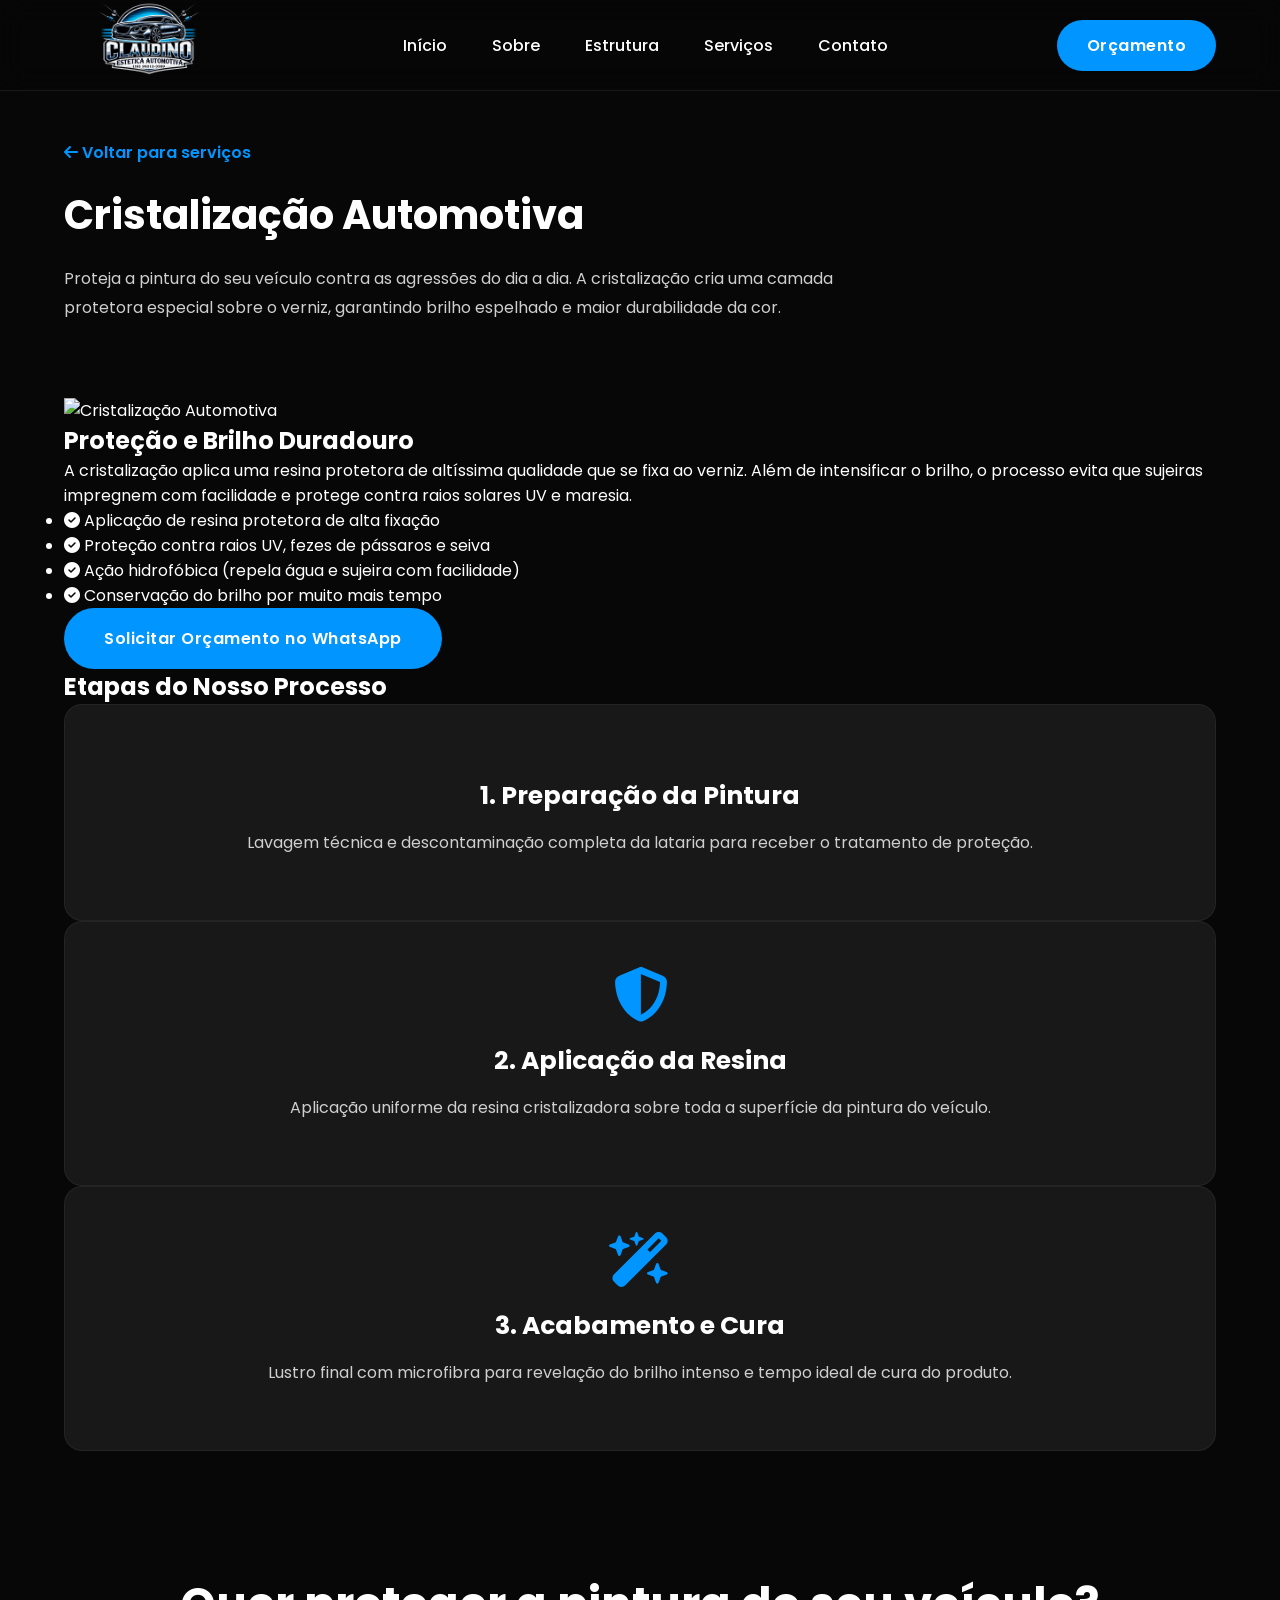
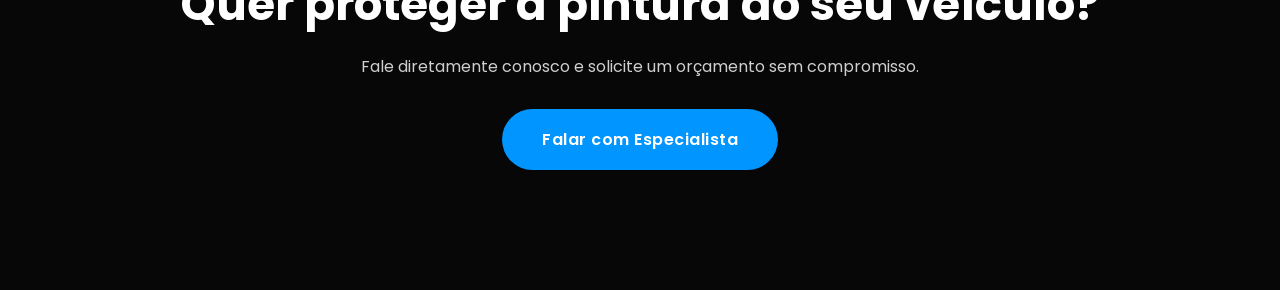
==== cristalizacao.html @ f17c3c61 "first commit" ====
<!DOCTYPE html>
<html lang="pt-br">
<head>
    <meta charset="UTF-8">
    <meta name="viewport" content="width=device-width, initial-scale=1.0">
    <title>Cristalização - Claudino Estética Automotiva</title>
    
    <link href="https://fonts.googleapis.com/css2?family=Poppins:wght@400;500;600;800&display=swap" rel="stylesheet">
    <link rel="stylesheet" href="https://cdnjs.cloudflare.com/ajax/libs/font-awesome/6.7.2/css/all.min.css">
    <link rel="stylesheet" href="style.css">
</head>
<body>

    <header>
        <div class="container">
            <a href="index.html#inicio" class="logo">
                <img src="img/logo.png" alt="Logo Claudino">
            </a>
            <nav>
                <ul>
                    <li><a href="index.html#inicio">Início</a></li>
                    <li><a href="index.html#sobre">Sobre</a></li>
                    <li><a href="index.html#trabalhos">Estrutura</a></li>
                    <li><a href="index.html#servicos">Serviços</a></li>
                    <li><a href="index.html#contato">Contato</a></li>
                </ul>
            </nav>
            <a href="https://wa.me/5518998230998" target="_blank" class="btn-menu">Orçamento</a>
        </div>
    </header>

    <section id="detalhe-servico">
        <div class="container">
            <a href="index.html#servicos" class="btn-voltar">
                <i class="fa-solid fa-arrow-left"></i> Voltar para serviços
            </a>
            
            <h1>Cristalização <span>Automotiva</span></h1>
            <p>Proteja a pintura do seu veículo contra as agressões do dia a dia. A cristalização cria uma camada protetora especial sobre o verniz, garantindo brilho espelhado e maior durabilidade da cor.</p>
        </div>
    </section>

    <section id="cristalizacao">
        <div class="container">
            <div class="cristalizacao-img">
                <img src="img/cristalizacao.jpg" alt="Cristalização Automotiva">
            </div>

            <div class="cristalizacao-texto">
                <h2>Proteção e <span>Brilho Duradouro</span></h2>
                <p>A cristalização aplica uma resina protetora de altíssima qualidade que se fixa ao verniz. Além de intensificar o brilho, o processo evita que sujeiras impregnem com facilidade e protege contra raios solares UV e maresia.</p>
                
                <ul class="cristalizacao-lista">
                    <li><i class="fa-solid fa-circle-check"></i> Aplicação de resina protetora de alta fixação</li>
                    <li><i class="fa-solid fa-circle-check"></i> Proteção contra raios UV, fezes de pássaros e seiva</li>
                    <li><i class="fa-solid fa-circle-check"></i> Ação hidrofóbica (repela água e sujeira com facilidade)</li>
                    <li><i class="fa-solid fa-circle-check"></i> Conservação do brilho por muito mais tempo</li>
                </ul>

                <a href="https://wa.me/5518998230998" target="_blank" class="btn-primary">Solicitar Orçamento no WhatsApp</a>
            </div>
        </div>
    </section>

    <section class="cristalizacao-etapas">
        <div class="container">
            <h2>Etapas do Nosso Processo</h2>
            
            <div class="cristalizacao-grid">
                <div class="card">
                    <i class="fa-solid fa-car-wash"></i>
                    <h3>1. Preparação da Pintura</h3>
                    <p>Lavagem técnica e descontaminação completa da lataria para receber o tratamento de proteção.</p>
                </div>

                <div class="card">
                    <i class="fa-solid fa-shield-halved"></i>
                    <h3>2. Aplicação da Resina</h3>
                    <p>Aplicação uniforme da resina cristalizadora sobre toda a superfície da pintura do veículo.</p>
                </div>

                <div class="card">
                    <i class="fa-solid fa-wand-magic-sparkles"></i>
                    <h3>3. Acabamento e Cura</h3>
                    <p>Lustro final com microfibra para revelação do brilho intenso e tempo ideal de cura do produto.</p>
                </div>
            </div>
        </div>
    </section>

    <section id="contato">
        <div class="container">
            <h2>Quer proteger a pintura do seu veículo?</h2>
            <p>Fale diretamente conosco e solicite um orçamento sem compromisso.</p>
            <a href="https://wa.me/5518998230998" target="_blank" class="btn-primary">Falar com Especialista</a>
        </div>
    </section>

</body>
</html>
---- style.css ----
/* RESET & CONFIGURAÇÕES GERAIS */
* {
    margin: 0;
    padding: 0;
    box-sizing: border-box;
}

html {
    scroll-behavior: smooth;
}

body {
    font-family: 'Poppins', sans-serif;
    background: #070707;
    color: #FFF;
    overflow-x: hidden;
}

.container {
    width: 90%;
    max-width: 1300px;
    margin: auto;
}

/* CABEÇALHO */
header {
    position: fixed;
    top: 0;
    left: 0;
    width: 100%;
    z-index: 999;
    background: rgba(7, 7, 7, 0.85);
    backdrop-filter: blur(15px);
    border-bottom: 1px solid rgba(255, 255, 255, 0.08);
}

header .container {
    height: 90px;
    display: flex;
    justify-content: space-between;
    align-items: center;
}

.logo img {
    width: 170px;
}

nav ul {
    display: flex;
    list-style: none;
    gap: 45px;
}

nav a {
    color: #fff;
    text-decoration: none;
    font-weight: 500;
    transition: 0.3s;
}

nav a:hover {
    color: #0095ff;
}

/* BOTÕES GERAIS */
.btn-primary,
.btn-secondary,
.btn-menu {
    text-decoration: none;
    font-weight: 600;
    letter-spacing: 0.5px;
    transition: 0.3s;
    display: inline-block;
}

.btn-menu {
    padding: 13px 30px;
    border-radius: 30px;
    background: #0095ff;
    color: #fff;
}

.btn-menu:hover {
    transform: translateY(-3px);
    box-shadow: 0 0 20px #0095ff;
}

.btn-primary {
    padding: 18px 40px;
    border-radius: 40px;
    background: #0095ff;
    color: white;
}

.btn-primary:hover {
    transform: translateY(-5px);
    box-shadow: 0 0 30px #0095ff;
}

.btn-secondary {
    padding: 18px 40px;
    border-radius: 40px;
    border: 2px solid #fff;
    color: #fff;
}

.btn-secondary:hover {
    background: #fff;
    color: #000;
}

/* BANNER / HERO */
.hero {
    min-height: 100vh;
    background: url("img/banner.jpg") center/cover no-repeat;
    position: relative;
    display: flex;
    justify-content: center;
    align-items: center;
    text-align: center;
    padding: 0 20px;
}

.overlay {
    position: absolute;
    inset: 0;
    background: rgba(0, 0, 0, 0.70);
}

.hero-content {
    position: relative;
    z-index: 2;
    max-width: 900px;
}

.hero h1 {
    font-size: clamp(2.7rem, 6vw, 4.3rem);
    font-weight: 800;
    margin-bottom: 20px;
}

.hero p {
    font-size: clamp(1rem, 2vw, 1.3rem);
    color: #d4d4d4;
    margin-bottom: 40px;
}

.hero-buttons {
    display: flex;
    justify-content: center;
    gap: 20px;
}

/* SEÇÃO SOBRE */
#sobre {
    padding: 120px 0;
}

#sobre .container {
    display: grid;
    grid-template-columns: 1fr 1fr;
    gap: 70px;
    align-items: center;
}

.sobre-img img {
    width: 100%;
    height: 450px;
    object-fit: cover;
    border-radius: 20px;
    box-shadow: 0 15px 35px rgba(0, 0, 0, 0.4);
}

.sobre-texto span {
    color: #0095ff;
    font-weight: 700;
}

.sobre-texto h2 {
    font-size: 45px;
    margin: 20px 0;
}

.sobre-texto p {
    color: #cfcfcf;
    line-height: 1.8;
}

/* SEÇÃO TRABALHOS / ESTRUTURA */
#trabalhos {
    padding: 120px 0;
}

#trabalhos h2 {
    text-align: center;
    font-size: 45px;
    margin-bottom: 60px;
}

.slider {
    display: flex;
    justify-content: center;
    gap: 30px;
    overflow-x: auto;
    width: 90%;
    margin: auto;
    padding-bottom: 15px;
}

.slider::-webkit-scrollbar {
    height: 8px;
}

.slider::-webkit-scrollbar-thumb {
    background: #0095ff;
    border-radius: 20px;
}

.slide {
    width: 400px;
    height: 280px;
    flex-shrink: 0;
    overflow: hidden;
    border-radius: 20px;
    background: #1b1b1b;
    box-shadow: 0 20px 40px rgba(0, 0, 0, 0.45);
    transition: 0.4s;
}

.slide:hover {
    transform: translateY(-8px) scale(1.03);
    box-shadow: 0 0 30px rgba(0, 149, 255, 0.45);
}

.slide img {
    width: 100%;
    height: 100%;
    object-fit: cover;
    object-position: center;
}

/* SEÇÃO SERVIÇOS */
#servicos {
    padding: 120px 0;
    background: #0f0f0f;
}

#servicos h2 {
    text-align: center;
    font-size: 45px;
    margin-bottom: 70px;
}

.cards {
    display: grid;
    grid-template-columns: repeat(auto-fit, minmax(280px, 1fr));
    gap: 35px;
}

.card {
    background: #181818;
    padding: 45px;
    border-radius: 18px;
    text-align: center;
    transition: 0.35s;
    border: 1px solid rgba(255, 255, 255, 0.05);
}

.card:hover {
    transform: translateY(-10px) scale(1.03);
    box-shadow: 0 0 35px rgba(0, 149, 255, 0.35);
}

.card i {
    font-size: 55px;
    color: #0095ff;
    margin-bottom: 20px;
}

.card h3 {
    font-size: 25px;
    margin-bottom: 15px;
}

.card p {
    color: #cfcfcf;
    margin-bottom: 20px;
}

.btn-detalhes {
    color: #0095ff;
    text-decoration: none;
    font-weight: 600;
}

.btn-detalhes:hover {
    text-decoration: underline;
}

/* SEÇÃO CONTATO */
#contato {
    padding: 120px 0;
    text-align: center;
}

#contato h2 {
    font-size: 45px;
    margin-bottom: 15px;
}

#contato p {
    color: #cfcfcf;
    margin-bottom: 30px;
}

#detalhe-servico {
    padding: 140px 0 60px;
}

#detalhe-servico h1 {
    font-size: 40px;
    margin: 20px 0;
}

#detalhe-servico p {
    color: #cfcfcf;
    line-height: 1.8;
    margin-bottom: 15px;
    max-width: 800px;
}

.btn-voltar {
    color: #0095ff;
    text-decoration: none;
    font-weight: 600;
}

.servico-botao {
    margin-top: 30px;
}

section {
    animation: fadeUp 0.8s ease;
}

@keyframes fadeUp {
    from {
        opacity: 0;
        transform: translateY(40px);
    }
    to {
        opacity: 1;
        transform: translateY(0);
    }
}

@media (max-width: 900px) {
    header .container {
        height: 80px;
    }

    nav {
        display: none;
    }

    .logo img {
        width: 140px;
    }

    .hero {
        padding: 120px 20px 60px;
    }

    .hero-buttons {
        flex-direction: column;
        align-items: center;
    }

    #sobre .container {
        grid-template-columns: 1fr;
        text-align: center;
    }

    .cards {
        grid-template-columns: 1fr;
    }

    .slide {
        width: 90%;
        height: 240px;
    }
}
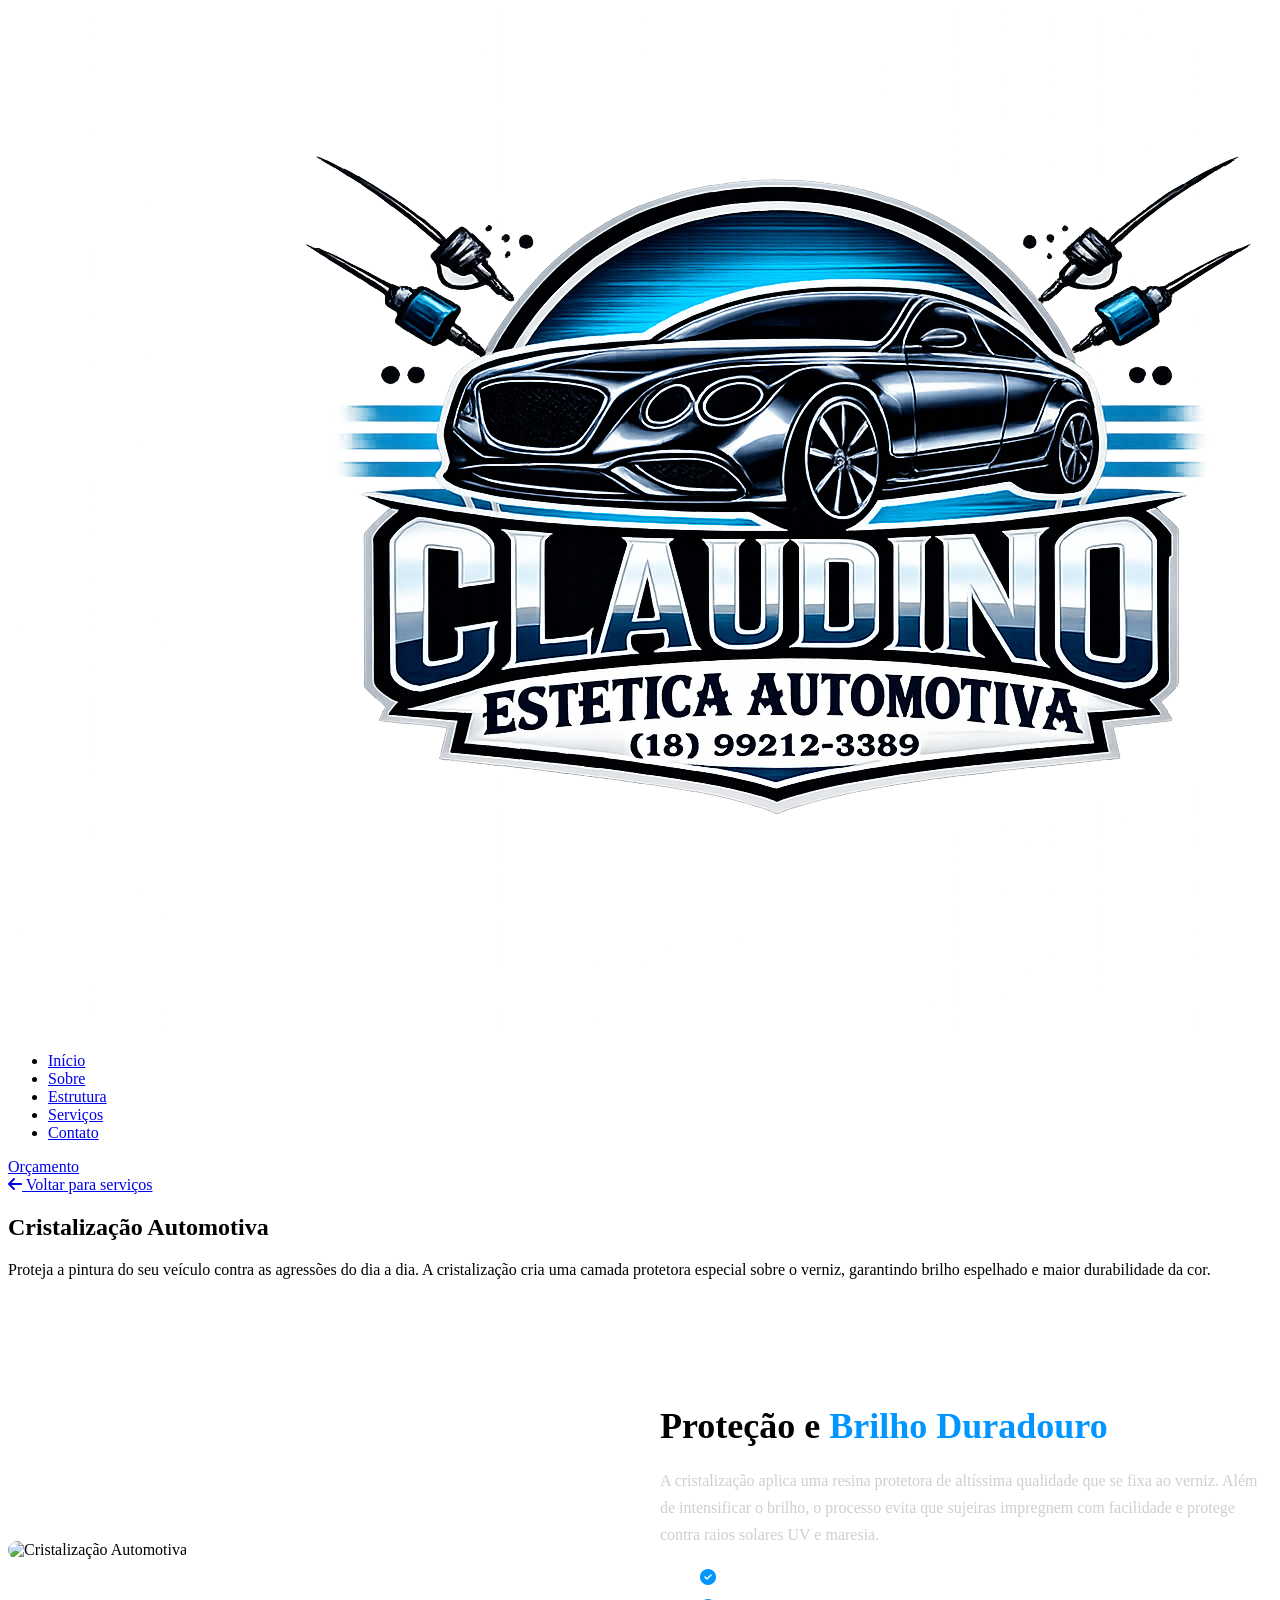
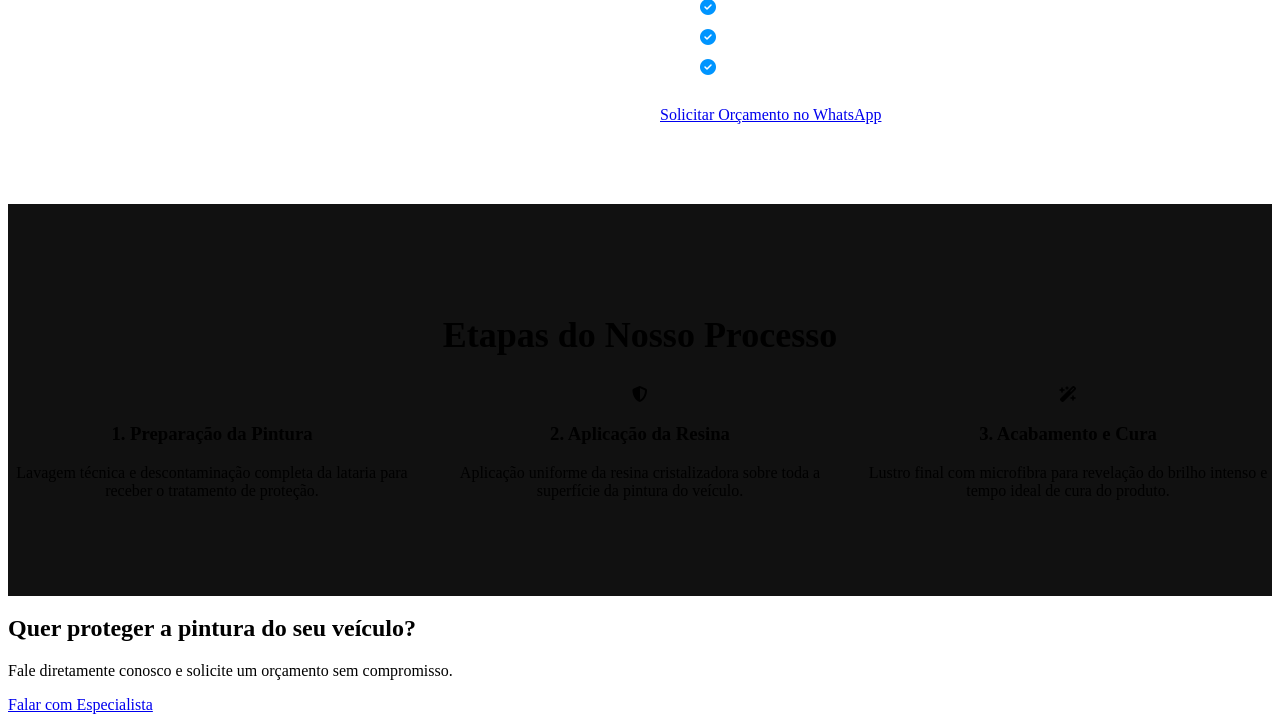
==== commit 8e412f10: "Atualização do site de funilaria" ====
--- a/cristalizacao.html
+++ b/cristalizacao.html
@@ -7,7 +7,7 @@
     
     <link href="https://fonts.googleapis.com/css2?family=Poppins:wght@400;500;600;800&display=swap" rel="stylesheet">
     <link rel="stylesheet" href="https://cdnjs.cloudflare.com/ajax/libs/font-awesome/6.7.2/css/all.min.css">
-    <link rel="stylesheet" href="style.css">
+    <link rel="stylesheet" href="cristalizacao.css">
 </head>
 <body>
 
--- a/cristalizacao.css
+++ b/cristalizacao.css
@@ -0,0 +1,76 @@
+/* PÁGINA DE CRISTALIZAÇÃO */
+#cristalizacao {
+    padding: 80px 0;
+}
+
+#cristalizacao .container {
+    display: grid;
+    grid-template-columns: 1fr 1fr;
+    gap: 40px;
+    align-items: center;
+}
+
+.cristalizacao-img img {
+    width: 100%;
+    height: 380px;
+    object-fit: cover;
+    border-radius: 15px;
+}
+
+.cristalizacao-texto h2 {
+    font-size: 36px;
+    margin-bottom: 20px;
+}
+
+.cristalizacao-texto h2 span {
+    color: #0095ff;
+}
+
+.cristalizacao-texto p {
+    color: #cfcfcf;
+    line-height: 1.7;
+    margin-bottom: 20px;
+}
+
+.cristalizacao-lista {
+    list-style: none;
+    margin-bottom: 30px;
+}
+
+.cristalizacao-lista li {
+    color: #fff;
+    margin-bottom: 12px;
+    display: flex;
+    align-items: center;
+    gap: 10px;
+}
+
+.cristalizacao-lista i {
+    color: #0095ff;
+}
+
+/* ETAPAS DA CRISTALIZAÇÃO */
+.cristalizacao-etapas {
+    background: #111;
+    text-align: center;
+    padding: 80px 0;
+}
+
+.cristalizacao-etapas h2 {
+    font-size: 36px;
+    margin-bottom: 30px;
+}
+
+.cristalizacao-grid {
+    display: grid;
+    grid-template-columns: repeat(auto-fit, minmax(250px, 1fr));
+    gap: 20px;
+    margin-top: 30px;
+}
+
+/* RESPONSIVO */
+@media (max-width: 768px) {
+    #cristalizacao .container {
+        grid-template-columns: 1fr;
+    }
+}
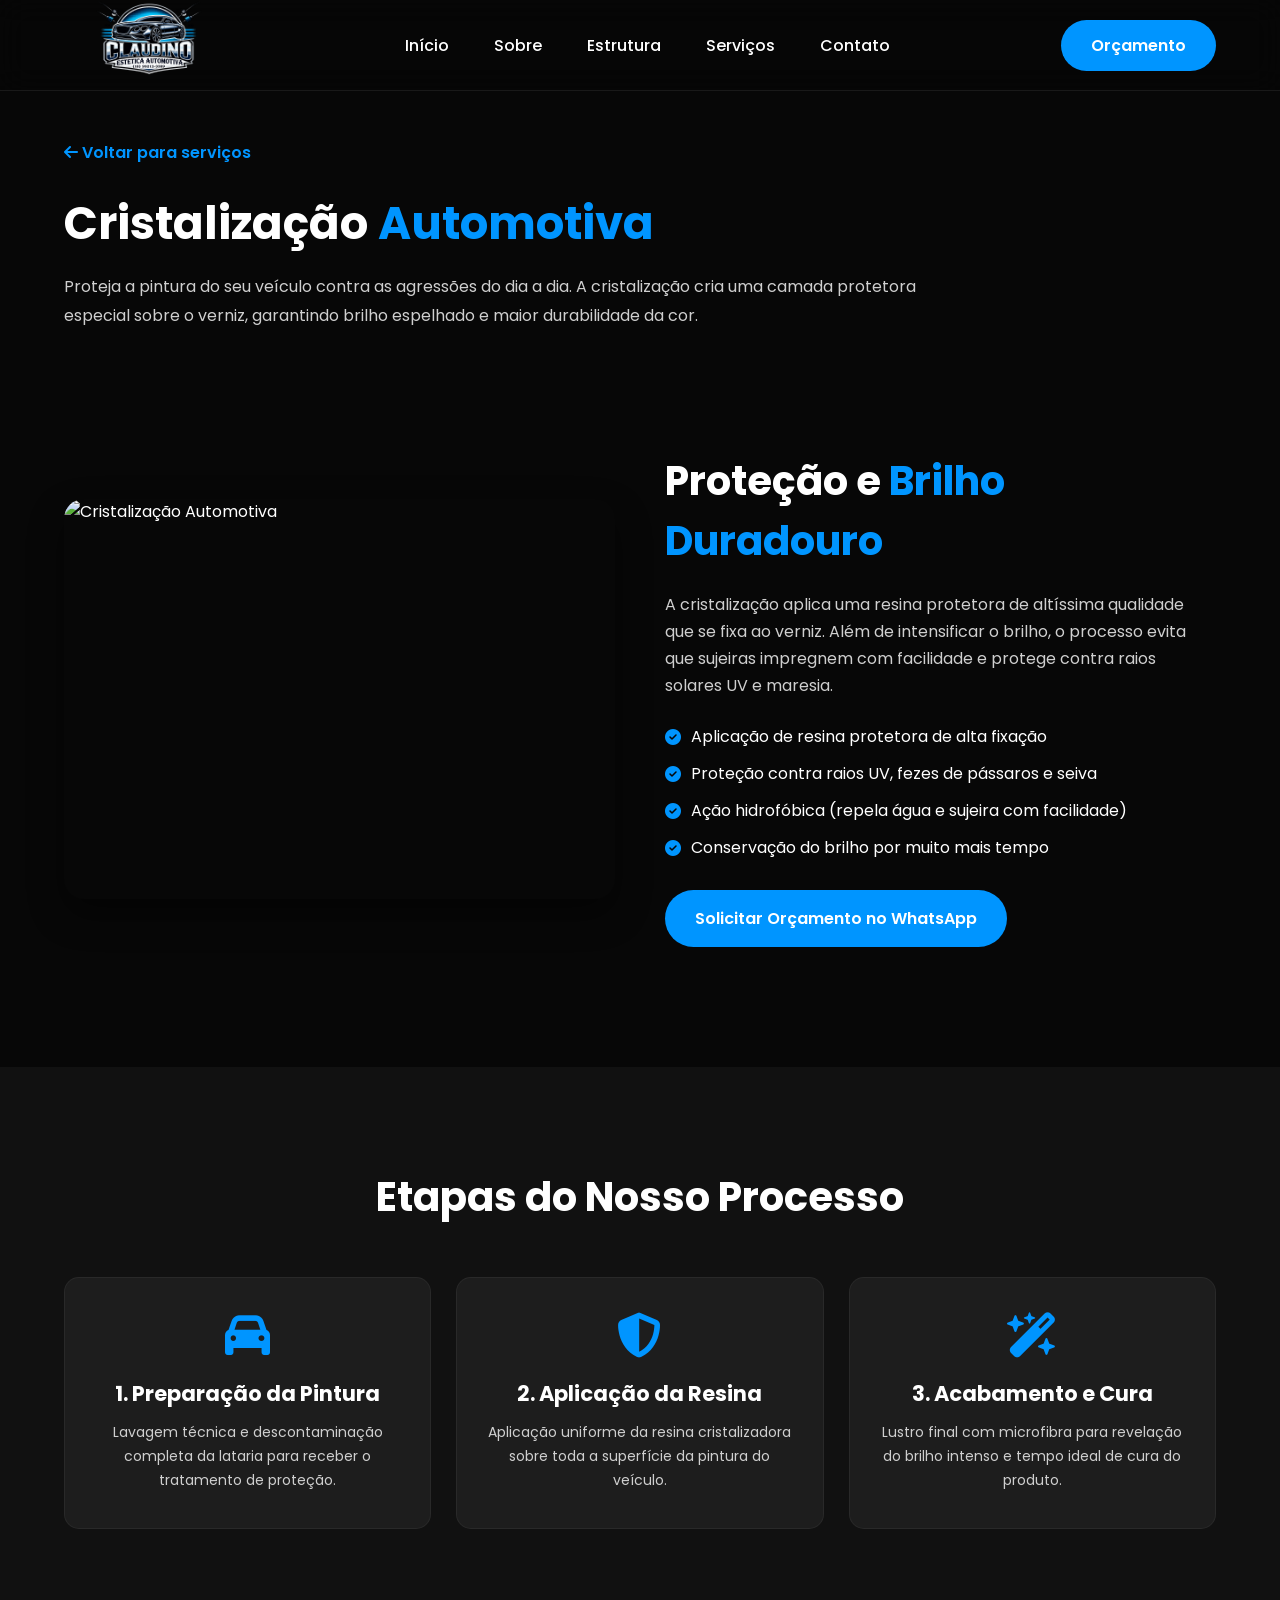
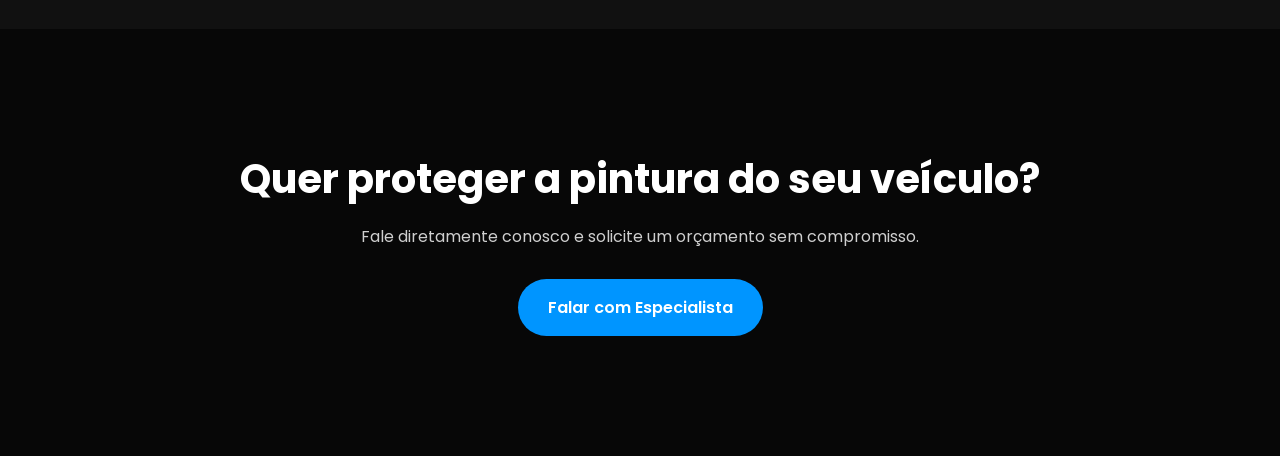
==== commit b04d84df: "arrumando os icones" ====
--- a/cristalizacao.html
+++ b/cristalizacao.html
@@ -68,7 +68,7 @@
             
             <div class="cristalizacao-grid">
                 <div class="card">
-                    <i class="fa-solid fa-car-wash"></i>
+                    <i class="fa-solid fa-car"></i>
                     <h3>1. Preparação da Pintura</h3>
                     <p>Lavagem técnica e descontaminação completa da lataria para receber o tratamento de proteção.</p>
                 </div>
--- a/cristalizacao.css
+++ b/cristalizacao.css
@@ -1,24 +1,143 @@
-/* PÁGINA DE CRISTALIZAÇÃO */
+* {
+    margin: 0;
+    padding: 0;
+    box-sizing: border-box;
+}
+
+html {
+    scroll-behavior: smooth;
+}
+
+body {
+    font-family: 'Poppins', sans-serif;
+    background: #070707;
+    color: #fff;
+    overflow-x: hidden;
+}
+
+.container {
+    width: 90%;
+    max-width: 1300px;
+    margin: auto;
+}
+
+/* HEADER */
+
+header {
+    position: fixed;
+    top: 0;
+    left: 0;
+    width: 100%;
+    z-index: 999;
+    background: rgba(7, 7, 7, 0.85);
+    backdrop-filter: blur(15px);
+    border-bottom: 1px solid rgba(255, 255, 255, 0.08);
+}
+
+header .container {
+    height: 90px;
+    display: flex;
+    justify-content: space-between;
+    align-items: center;
+}
+
+.logo img {
+    width: 170px;
+}
+
+nav ul {
+    display: flex;
+    list-style: none;
+    gap: 45px;
+}
+
+nav a {
+    color: #fff;
+    text-decoration: none;
+    font-weight: 500;
+    transition: 0.3s;
+}
+
+nav a:hover {
+    color: #0095ff;
+}
+
+.btn-menu {
+    padding: 13px 30px;
+    border-radius: 30px;
+    background: #0095ff;
+    color: #fff;
+    text-decoration: none;
+    font-weight: 600;
+    transition: 0.3s;
+}
+
+.btn-menu:hover {
+    transform: translateY(-3px);
+    box-shadow: 0 0 20px #0095ff;
+}
+
+/* DETALHE DO SERVIÇO */
+
+#detalhe-servico {
+    padding: 140px 0 40px;
+}
+
+.btn-voltar {
+    color: #0095ff;
+    text-decoration: none;
+    font-weight: 600;
+    transition: 0.3s;
+}
+
+.btn-voltar:hover {
+    color: #fff;
+}
+
+#detalhe-servico h1 {
+    font-size: 45px;
+    margin: 25px 0 15px;
+}
+
+#detalhe-servico h1 span {
+    color: #0095ff;
+}
+
+#detalhe-servico p {
+    color: #cfcfcf;
+    line-height: 1.8;
+    max-width: 900px;
+}
+
+/* CRISTALIZAÇÃO */
+
 #cristalizacao {
-    padding: 80px 0;
+    padding: 80px 0 120px;
 }
 
 #cristalizacao .container {
     display: grid;
     grid-template-columns: 1fr 1fr;
-    gap: 40px;
+    gap: 50px;
     align-items: center;
+}
+
+.cristalizacao-img {
+    width: 100%;
 }
 
 .cristalizacao-img img {
     width: 100%;
-    height: 380px;
+    height: 400px;
     object-fit: cover;
-    border-radius: 15px;
+    object-position: center;
+    display: block;
+    border-radius: 20px;
+    box-shadow: 0 15px 35px rgba(0, 0, 0, 0.45);
 }
 
 .cristalizacao-texto h2 {
-    font-size: 36px;
+    font-size: 40px;
     margin-bottom: 20px;
 }
 
@@ -29,7 +148,7 @@
 .cristalizacao-texto p {
     color: #cfcfcf;
     line-height: 1.7;
-    margin-bottom: 20px;
+    margin-bottom: 25px;
 }
 
 .cristalizacao-lista {
@@ -49,28 +168,151 @@
     color: #0095ff;
 }
 
-/* ETAPAS DA CRISTALIZAÇÃO */
+/* BOTÃO */
+
+.btn-primary {
+    display: inline-block;
+    padding: 16px 30px;
+    border-radius: 40px;
+    background: #0095ff;
+    color: #fff;
+    text-decoration: none;
+    font-weight: 600;
+    transition: 0.3s;
+}
+
+.btn-primary:hover {
+    transform: translateY(-4px);
+    box-shadow: 0 0 25px #0095ff;
+}
+
+/* ETAPAS */
+
 .cristalizacao-etapas {
+    padding: 100px 0;
     background: #111;
+}
+
+.cristalizacao-etapas h2 {
     text-align: center;
-    padding: 80px 0;
-}
-
-.cristalizacao-etapas h2 {
-    font-size: 36px;
-    margin-bottom: 30px;
+    font-size: 40px;
+    margin-bottom: 50px;
 }
 
 .cristalizacao-grid {
     display: grid;
-    grid-template-columns: repeat(auto-fit, minmax(250px, 1fr));
-    gap: 20px;
-    margin-top: 30px;
+    grid-template-columns: repeat(3, 1fr);
+    gap: 25px;
+}
+
+.cristalizacao-grid .card {
+    background: #1d1d1d;
+    padding: 35px 25px;
+    border-radius: 15px;
+    text-align: center;
+    border: 1px solid rgba(255, 255, 255, 0.05);
+    transition: 0.3s;
+}
+
+.cristalizacao-grid .card:hover {
+    transform: translateY(-8px);
+    box-shadow: 0 0 25px rgba(0, 149, 255, 0.25);
+}
+
+.cristalizacao-grid .card i {
+    font-size: 45px;
+    color: #0095ff;
+    margin-bottom: 20px;
+}
+
+.cristalizacao-grid .card h3 {
+    font-size: 21px;
+    margin-bottom: 12px;
+}
+
+.cristalizacao-grid .card p {
+    color: #cfcfcf;
+    font-size: 14px;
+    line-height: 1.7;
+}
+
+/* CONTATO */
+
+#contato {
+    padding: 120px 0;
+    text-align: center;
+}
+
+#contato h2 {
+    font-size: 40px;
+    margin-bottom: 15px;
+}
+
+#contato p {
+    color: #cfcfcf;
+    margin-bottom: 30px;
 }
 
 /* RESPONSIVO */
-@media (max-width: 768px) {
+
+@media (max-width: 900px) {
+
+    header .container {
+        height: 80px;
+    }
+
+    nav {
+        display: none;
+    }
+
+    .logo img {
+        width: 140px;
+    }
+
+    #detalhe-servico {
+        padding-top: 120px;
+    }
+
     #cristalizacao .container {
         grid-template-columns: 1fr;
     }
+
+    .cristalizacao-grid {
+        grid-template-columns: 1fr;
+    }
+
+    .cristalizacao-img img {
+        height: 320px;
+    }
+
+    #detalhe-servico h1 {
+        font-size: 35px;
+    }
+
+    .cristalizacao-texto h2 {
+        font-size: 32px;
+    }
+}
+
+/* CELULAR */
+
+@media (max-width: 500px) {
+
+    .btn-menu {
+        padding: 10px 20px;
+        font-size: 14px;
+    }
+
+    #detalhe-servico h1 {
+        font-size: 30px;
+    }
+
+    .cristalizacao-img img {
+        height: 260px;
+    }
+
+    .btn-primary {
+        padding: 14px 22px;
+        font-size: 14px;
+    }
 }
